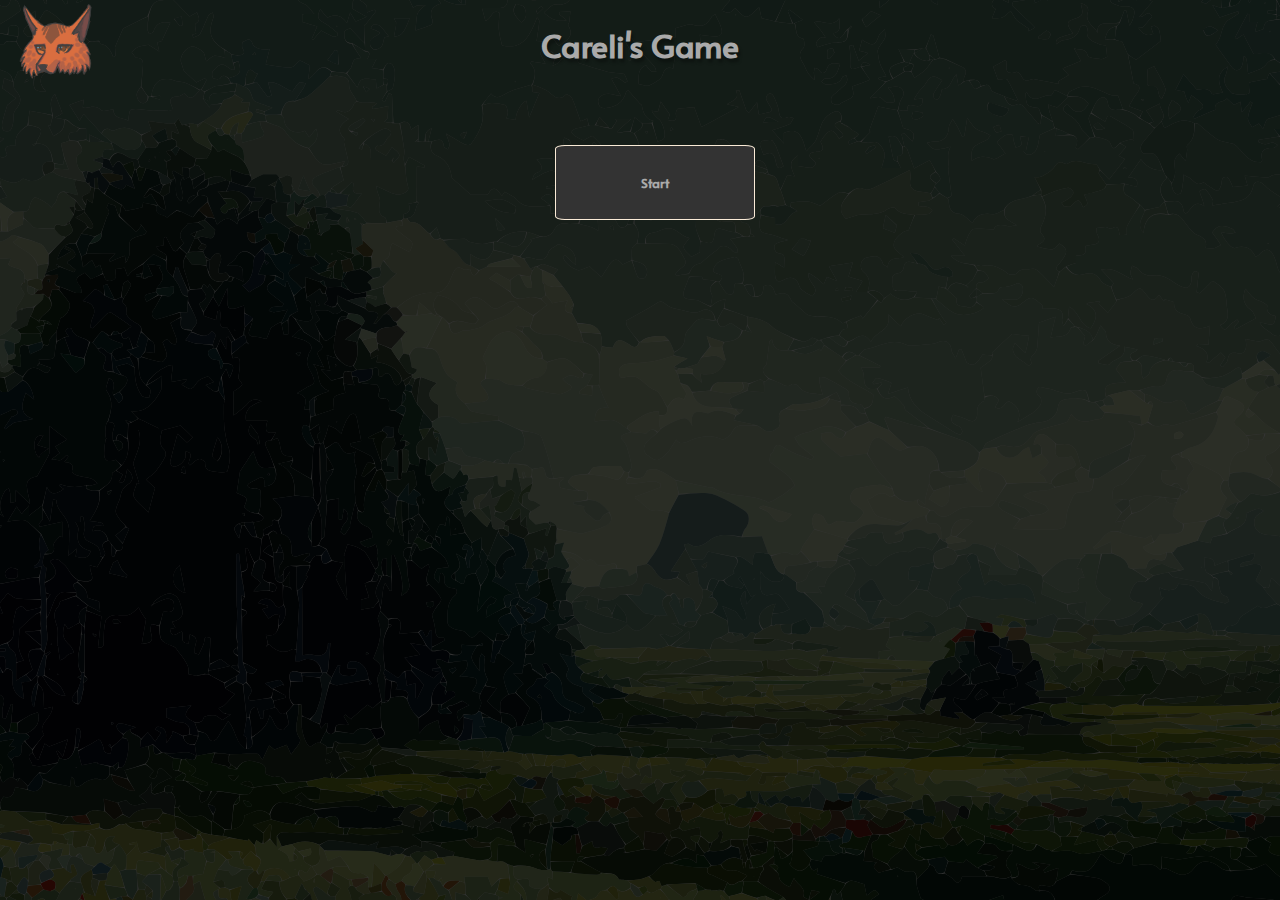
==== src/index.html @ 62eeed15 "Adding naturalist image and reducing fox logo size" ====
<!doctype html>

<html lang="fr">
<head>
    <meta charset="UTF-8">
    <title>NOM DU JEU</title>
    <link rel="stylesheet" href="styles/style.css">
    <link rel="shortcut icon" href="assets/favicon.png" type="image/x-icon">
    <script src="scripts/script.js"></script>
    <script src="scripts/game.js"></script>
    <script src="scripts/gameClasses.js"></script>
    <script src="data/cards.js"></script>
</head>

<body>
<header id="header"><img src="assets/favicon.png" alt="">
    <h1>Careli's Game</h1>
</header>

<div id="menu" class="exclusive">
    <button id="startGame"  class='start-btn'>Start</button>
</div>



<div id="game" class="exclusive">

    <div id="gameContext" style="display: none;">
        (Cliquez pour jouer)<br>
        Bienvenue dans **** <br>
        Vous avez 10 ans pour récupérer des données et réguler la population d'animaux de la région au travers de choix
        qui s'afficheront sous forme de carte à chaque tour. <br>
        Vous aurez accès aux opinions de chaque acteurs de la région et devez agir en fonction.
        De plus tous les 10 tours vous aurez accès à des "reports" qui vous permettront de voir l'évolution de la région.
        (taux de population + taux de foin).
    </div>

    <div class="gameContainer">

        <div class="actor hunter">
            <img src="assets/hunter.png" alt="Image d'un chasseur">
            <div class="progressbar"><div class="progress" id="hunterProgress"></div></div>
        </div>

        <div class="actor naturalist">
            <img src="assets/naturalist.png" alt="Image d'un chasseur">
            <div class="progressbar"><div class="progress" id="naturalistProgress"></div></div>
        </div>

        <div class="actor farmer">
            <img src="assets/farmer.png" alt="Image d'un chasseur">
            <div class="progressbar"><div class="progress" id="farmerProgress"></div></div>
        </div>

        <div class="actor researcher">
            <img src="assets/researcher.png" alt="Image d'un chasseur">
            <div class="progressbar"><div class="progress" id="researcherProgress"></div></div>
        </div>

        <div id="cardContainer"></div>
    </div>
    <div id="lastReportContent"></div>
</div>

</body>
</html>
---- src/styles/style.css ----
@import url('https://fonts.googleapis.com/css2?family=Alata&display=swap');
@import url('https://fonts.googleapis.com/css2?family=Indie+Flower&display=swap');

*, *::before, *::after {
    margin: 0;
    padding: 0;
    box-sizing: border-box;
    font-family: 'Alata', sans-serif;
}

:root {
    --dark-mode-transition-duration: .2s;
    --background-color: #333;
    --title-color: #AAA;
    --card-background-color: #333;
    --text-color: #AAA;
    --card-title-background-color: #666;
    --card-description-color: #AAA;
    --card-scale-transition-duration: .2s;
    --card-move-transition-duration: .3s;
    --progress-bar-transition-duration: .2s;
    --border-color: antiquewhite;
    --border-radius-default: 2rem;
    --report-display-transition-duration: 0s; /* Changed on first click in JS*/
    --report-background-color: #ffc89b;
}

body {
    background-color: var(--background-color);
    font-family: 'Roboto', sans-serif;
    overflow: hidden;
    height: 100vh;
}

header {
    height: 10vh;
    padding: 0 1%;
    display: flex;
    flex-direction: row;
    justify-content: space-between;
    align-items: center;
}

header h1{
    position: absolute;
    left: 50%;
    transform:translateX(-50%);
}

header img{
    height: 95%;
}

.nav-icon {
    height: 80%;
    width: 100px;
}

h1 {
    color: var(--title-color);
}

#game{
    height: 90vh;
}

.gameContainer {
    height: 100%;
    display: grid;
    grid-template-areas:
        "hunter card card naturalist"
        "farmer card card researcher";
    grid-template-columns: repeat(4, 1fr);
    grid-template-rows: repeat(2,1fr);
    justify-items: center;
    grid-row-gap: 10px;
    padding-top: 1%;
}

#cardContainer {
    display: flex;
    height: 75%;
    width: 100%;
    margin-top: 20px;
    justify-content: center;
    align-items: center;
    grid-area: card;
    transition: transform var(--card-move-transition-duration);
}

#cardContainer.clickedLeft {
    transform: translate(-50%, 200%) rotateZ(-90deg) rotateX(180deg) rotateY(180deg);
}

#cardContainer.clickedRight {
    transform: translate(50%, 200%) rotateZ(90deg) rotateX(180deg) rotateY(-180deg);
}

#cardContainer.clickedCenter {
    transform: translateY(200%) rotateX(180deg);
}

#cardContainer.startTransition {
    transform: translate(0, -200%)
}

.card {
    transition: scale var(--card-scale-transition-duration);
    background-color: var(--card-background-color);
    border-radius: var(--border-radius-default);
    overflow: hidden;
    display: grid;
    grid-template-areas:
        "image image"
        "image image"
        "desc desc"
        "choiceLeft choiceRight";
    grid-template-columns: repeat(2, 1fr);
    width: 75%;
    height: 100%;
    user-select: none;
    box-shadow: 0 0 50px #FFFA;
}

.card.event{
    grid-template-columns: repeat(1, 1fr);
    grid-template-areas:
        "image"
        "image"
        "desc"
        "next";
}

body{
    background-image: url("../assets/background_meadow_adobe_express.svg");
    background-blend-mode: multiply;
    background-repeat : no-repeat;
    background-size: 105%;
    background-position-x: 40%;
    background-position-y: 20%;
}


.card:hover {
    scale: 105%;
}

.card p {
    width: 100%;
    padding: 5%;
    color: var(--card-description-color);
    grid-area: desc;
}

.choice {
    align-self: center;
    text-align: center;
    height: 100%;
    width: 100%;
    color: var(--text-color);
    border-top: solid var(--border-color) 1px;
    cursor: pointer;
    padding: 10px;
}

#choiceLeft {
    border-right: solid var(--border-color) 1px;
    grid-area: choiceLeft;
}

#choiceRight {
    border-top: solid var(--border-color) 1px;
    border-left: solid var(--border-color) 1px;
    grid-area: choiceRight;
}

.cardImage {
    height: 100%;
    width: 100%;
    grid-area: image;
}

.card.hunter .cardImage {
    background-image: url("../assets/hunter.png");
    background-position: center;
    background-repeat: no-repeat;
    background-size: contain;
}

#options {
    height: 100%;
    display: flex;
    flex-direction: row;
    align-items: center;
    justify-content: center;
    gap: 1%;
}

#currentDate {
    color: var(--text-color);
    position: relative;
    right: 10px;
    display: inline-block;
}

#options button {
    height: 50px;
    width: 200px;
    cursor: pointer;
    outline: none;
    background-color: var(--card-background-color);
    color: var(--text-color);
    border-radius: 5%;
    border: solid var(--border-color) 1px;
}

#options #currentDate{
    text-align: center;
}

#gameContext {
    position: absolute;
    left: 50%;
    top: 50%;
    width: 90%;
    height: 90%;
    transform: translate(-50%, -50%);
    z-index: 10;
    background-color: #666666;
    font-size: larger;
    padding: 5%;
}


.actor.hunter {
    grid-area: hunter;
}

.actor.naturalist {
    grid-area: naturalist;
}

.actor.farmer {
    grid-area: farmer;
}

.actor.researcher {
    grid-area: researcher;
}


.progressbar {
    position: relative;
    border: solid var(--border-color) 1px;
    width: 10%;
    height: 300px;
    border-radius: var(--border-radius-default);
    background: transparent;
}

.progressbar .progress {
    content: '';
    position: absolute;
    bottom: 0;
    left: 0;
    width: 100%;
    background: #F00;
    box-shadow: 0 0 15px #F00;
    z-index: -1;
    transition: height var(--progress-bar-transition-duration);
    border-bottom-left-radius: var(--border-radius-default);
    border-bottom-right-radius: var(--border-radius-default);
}

.actor {
    display: flex;
    flex-direction: row;
    justify-content: space-around;
    width: 50%;
}

.actor img {
    width: 100%;
    height: 100%;
    object-fit: contain;
}

#currentDate {
    color: var(--text-color);
}

#lastReportContent {
    font-family: 'Indie Flower', cursive;
    font-size: 2rem;
    height: 50vh;
    width: 30%;
    position: absolute;
    top: 0;
    left: 50%;
    transform: translate(-50%, -100%);
    transition: transform .3s, left .3s, top .3s;
    cursor: pointer;
    border-radius: var(--border-radius-default);
    padding: 1%;
    background-color: var(--report-background-color);
}

#lastReportContent * {
    font-family: inherit;
}

#lastReportContent.active {
    top: 50%;
    left: 50%;
    transform: translate(-50%, -50%);
}

#lastReportContent .reportDate {
    font-size: 2.5rem;
    font-weight: bold;
}

/*
    h1
 */
h1{
    text-shadow: 2px 4px 3px rgba(0,0,0,0.3);
}

/* start */


.start-btn{
    text-align: center;
    display: inline-block;
    margin:5px;
    top: 50px;
    width: 200px;
    height: 75px;
    position: relative;
    left: 43%;
    font-weight: bold;
    padding: 10px 10px 10px 10px ;
    color: var(--title-color);
    cursor: pointer;
    outline: none;
    background-color: var(--card-background-color);
    border-radius: 5%;
    border: solid var(--border-color) 1px;

}
.start-btn:active {
    box-shadow: none;
    position: relative;
}

#menu{
    height: 200px;
}
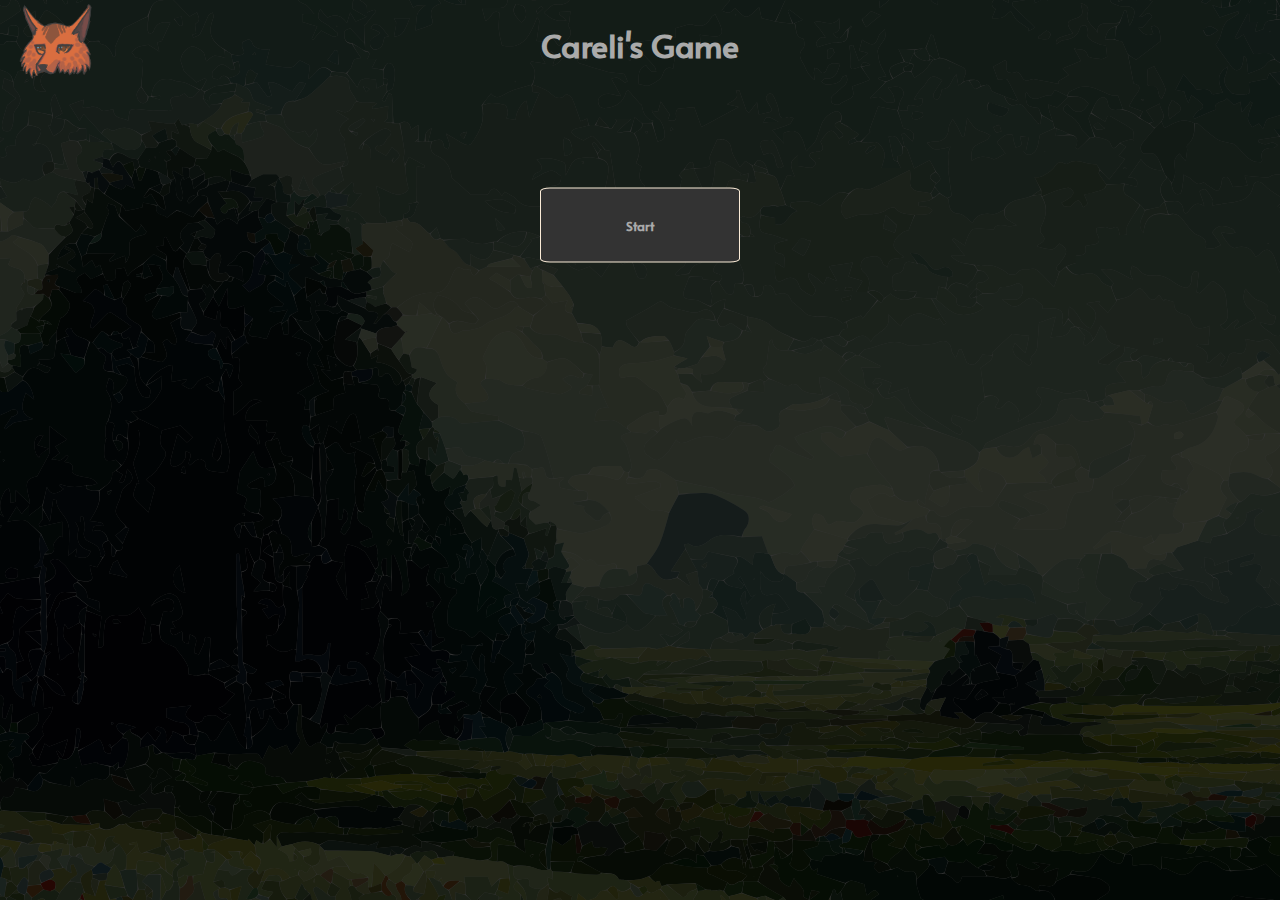
==== commit 3131d664: "Changing background image with CSS classes" ====
--- a/src/index.html
+++ b/src/index.html
@@ -13,14 +13,14 @@
 </head>
 
 <body>
-<header id="header"><img src="assets/favicon.png" alt="">
+<header id="header">
+    <img src="assets/favicon.png" alt="">
     <h1>Careli's Game</h1>
 </header>
 
 <div id="menu" class="exclusive">
-    <button id="startGame"  class='start-btn'>Start</button>
+    <button id="startGame" class='start-btn'>Start</button>
 </div>
-
 
 
 <div id="game" class="exclusive">
@@ -31,30 +31,39 @@
         Vous avez 10 ans pour récupérer des données et réguler la population d'animaux de la région au travers de choix
         qui s'afficheront sous forme de carte à chaque tour. <br>
         Vous aurez accès aux opinions de chaque acteurs de la région et devez agir en fonction.
-        De plus tous les 10 tours vous aurez accès à des "reports" qui vous permettront de voir l'évolution de la région.
+        De plus tous les 10 tours vous aurez accès à des "reports" qui vous permettront de voir l'évolution de la
+        région.
         (taux de population + taux de foin).
     </div>
 
     <div class="gameContainer">
 
         <div class="actor hunter">
-            <img src="assets/hunter.png" alt="Image d'un chasseur">
-            <div class="progressbar"><div class="progress" id="hunterProgress"></div></div>
+            <img src="assets/hunter.png" alt="Image d'un chasseur.">
+            <div class="progressbar">
+                <div class="progress" id="hunterProgress"></div>
+            </div>
         </div>
 
         <div class="actor naturalist">
-            <img src="assets/naturalist.png" alt="Image d'un chasseur">
-            <div class="progressbar"><div class="progress" id="naturalistProgress"></div></div>
+            <img src="assets/naturalist.png" alt="Image d'une naturaliste.">
+            <div class="progressbar">
+                <div class="progress" id="naturalistProgress"></div>
+            </div>
         </div>
 
         <div class="actor farmer">
-            <img src="assets/farmer.png" alt="Image d'un chasseur">
-            <div class="progressbar"><div class="progress" id="farmerProgress"></div></div>
+            <img src="assets/farmer.png" alt="Image d'une agricultrice.">
+            <div class="progressbar">
+                <div class="progress" id="farmerProgress"></div>
+            </div>
         </div>
 
         <div class="actor researcher">
-            <img src="assets/researcher.png" alt="Image d'un chasseur">
-            <div class="progressbar"><div class="progress" id="researcherProgress"></div></div>
+            <img src="assets/researcher.png" alt="Image d'une chercheuse.">
+            <div class="progressbar">
+                <div class="progress" id="researcherProgress"></div>
+            </div>
         </div>
 
         <div id="cardContainer"></div>
--- a/src/styles/style.css
+++ b/src/styles/style.css
@@ -9,7 +9,6 @@
 }
 
 :root {
-    --dark-mode-transition-duration: .2s;
     --background-color: #333;
     --title-color: #AAA;
     --card-background-color: #333;
@@ -41,13 +40,13 @@
     align-items: center;
 }
 
-header h1{
-    position: absolute;
-    left: 50%;
-    transform:translateX(-50%);
-}
-
-header img{
+header h1 {
+    position: absolute;
+    left: 50%;
+    transform: translateX(-50%);
+}
+
+header img {
     height: 95%;
 }
 
@@ -60,7 +59,7 @@
     color: var(--title-color);
 }
 
-#game{
+#game {
     height: 90vh;
 }
 
@@ -71,7 +70,7 @@
         "hunter card card naturalist"
         "farmer card card researcher";
     grid-template-columns: repeat(4, 1fr);
-    grid-template-rows: repeat(2,1fr);
+    grid-template-rows: repeat(2, 1fr);
     justify-items: center;
     grid-row-gap: 10px;
     padding-top: 1%;
@@ -122,7 +121,7 @@
     box-shadow: 0 0 50px #FFFA;
 }
 
-.card.event{
+.card.event {
     grid-template-columns: repeat(1, 1fr);
     grid-template-areas:
         "image"
@@ -131,13 +130,17 @@
         "next";
 }
 
-body{
+body {
     background-image: url("../assets/background_meadow_adobe_express.svg");
     background-blend-mode: multiply;
-    background-repeat : no-repeat;
+    background-repeat: no-repeat;
     background-size: 105%;
     background-position-x: 40%;
     background-position-y: 20%;
+}
+
+body.inGame{
+    background-image: url("../assets/image_background_2.png");
 }
 
 
@@ -214,7 +217,7 @@
     border: solid var(--border-color) 1px;
 }
 
-#options #currentDate{
+#options #currentDate {
     text-align: center;
 }
 
@@ -253,7 +256,7 @@
     position: relative;
     border: solid var(--border-color) 1px;
     width: 10%;
-    height: 300px;
+    height: 80%;
     border-radius: var(--border-radius-default);
     background: transparent;
 }
@@ -276,6 +279,7 @@
     display: flex;
     flex-direction: row;
     justify-content: space-around;
+    align-items: center;
     width: 50%;
 }
 
@@ -320,27 +324,20 @@
     font-weight: bold;
 }
 
-/*
-    h1
- */
-h1{
-    text-shadow: 2px 4px 3px rgba(0,0,0,0.3);
-}
 
 /* start */
 
 
-.start-btn{
+.start-btn {
+    position: absolute;
+    top: 25%;
+    left: 50%;
+    transform: translate(-50%, -50%);
     text-align: center;
-    display: inline-block;
-    margin:5px;
-    top: 50px;
     width: 200px;
     height: 75px;
-    position: relative;
-    left: 43%;
     font-weight: bold;
-    padding: 10px 10px 10px 10px ;
+    padding: 10px 10px 10px 10px;
     color: var(--title-color);
     cursor: pointer;
     outline: none;
@@ -349,11 +346,7 @@
     border: solid var(--border-color) 1px;
 
 }
-.start-btn:active {
-    box-shadow: none;
-    position: relative;
-}
-
-#menu{
+
+#menu {
     height: 200px;
 }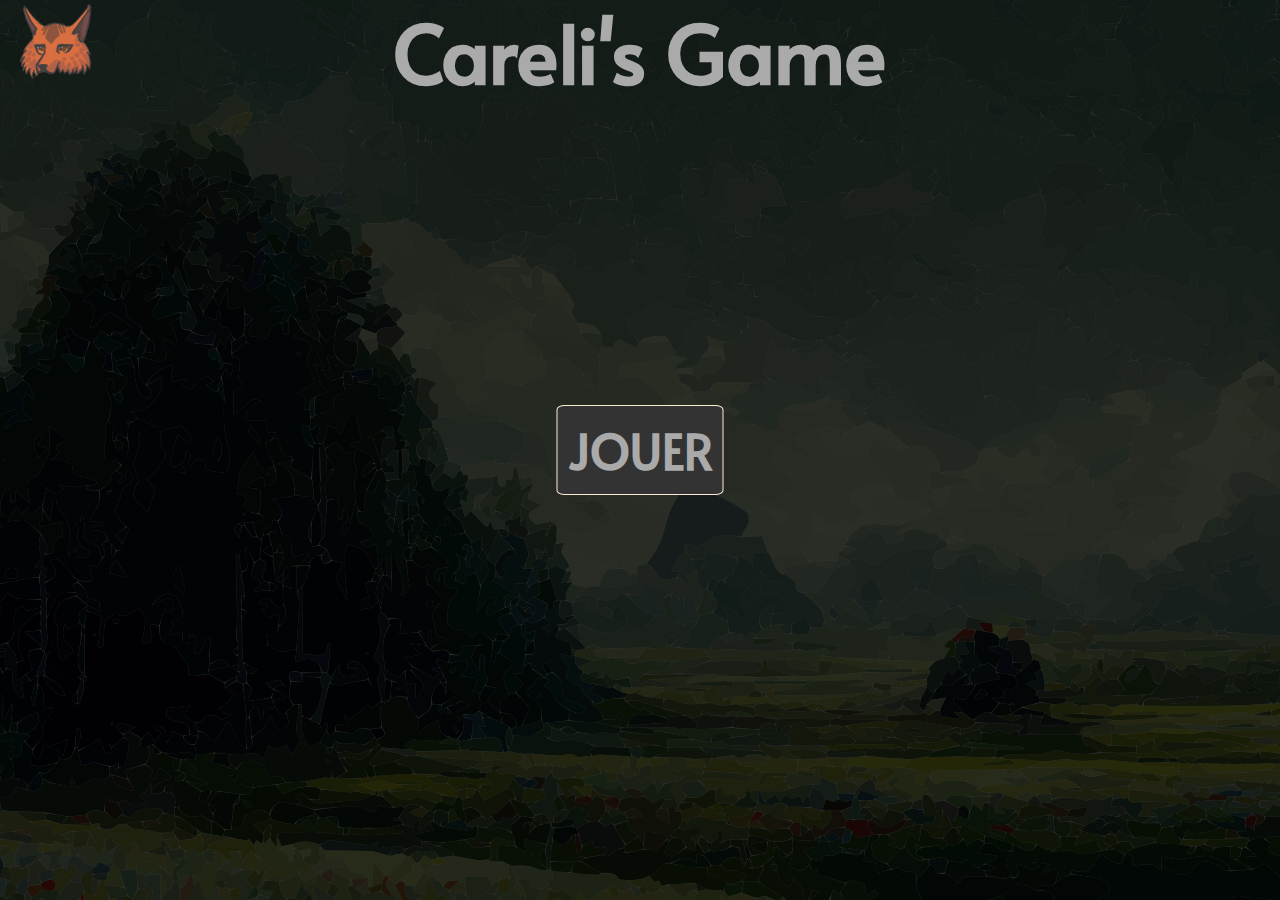
==== commit 3040715d: "Changing start button to "JOUER" and align cards text to left" ====
--- a/src/index.html
+++ b/src/index.html
@@ -3,38 +3,30 @@
 <html lang="fr">
 <head>
     <meta charset="UTF-8">
-    <title>NOM DU JEU</title>
+    <title>Careli's Game</title>
     <link rel="stylesheet" href="styles/style.css">
     <link rel="shortcut icon" href="assets/favicon.png" type="image/x-icon">
     <script src="scripts/script.js"></script>
     <script src="scripts/game.js"></script>
     <script src="scripts/gameClasses.js"></script>
     <script src="data/cards.js"></script>
+    <script src="data/texts.js"></script>
 </head>
 
 <body>
-<header id="header">
+<header>
     <img src="assets/favicon.png" alt="">
     <h1>Careli's Game</h1>
 </header>
 
 <div id="menu" class="exclusive">
-    <button id="startGame" class='start-btn'>Start</button>
+    <button id="startGame" class='start-btn'>JOUER</button>
 </div>
 
+<div id="gamePopup" style="display: none;"></div>
 
 <div id="game" class="exclusive">
 
-    <div id="gameContext" style="display: none;">
-        (Cliquez pour jouer)<br>
-        Bienvenue dans **** <br>
-        Vous avez 10 ans pour récupérer des données et réguler la population d'animaux de la région au travers de choix
-        qui s'afficheront sous forme de carte à chaque tour. <br>
-        Vous aurez accès aux opinions de chaque acteurs de la région et devez agir en fonction.
-        De plus tous les 10 tours vous aurez accès à des "reports" qui vous permettront de voir l'évolution de la
-        région.
-        (taux de population + taux de foin).
-    </div>
 
     <div class="gameContainer">
 
--- a/src/styles/style.css
+++ b/src/styles/style.css
@@ -21,11 +21,17 @@
     --border-color: antiquewhite;
     --border-radius-default: 2rem;
     --report-display-transition-duration: 0s; /* Changed on first click in JS*/
-    --report-background-color: #ffc89b;
+    --report-background-color: #ffe9bd;
+    --hunter-color: hsl(118 58% 39%);
+    --naturalist-color: hsl(281 39% 42%);
+    --researcher-color: hsl(204 64% 72%);
+    --farmer-color: hsl(355 61% 70%);
 }
 
 body {
     background-color: var(--background-color);
+    background-size: cover;
+    background-position: center;
     font-family: 'Roboto', sans-serif;
     overflow: hidden;
     height: 100vh;
@@ -44,6 +50,8 @@
     position: absolute;
     left: 50%;
     transform: translateX(-50%);
+    font-size: 5rem;
+    margin-top: 1%;
 }
 
 header img {
@@ -77,6 +85,8 @@
 }
 
 #cardContainer {
+    position: relative;
+    top: 5%;
     display: flex;
     height: 75%;
     width: 100%;
@@ -84,23 +94,27 @@
     justify-content: center;
     align-items: center;
     grid-area: card;
-    transition: transform var(--card-move-transition-duration);
+    transition: transform var(--card-move-transition-duration), top var(--card-move-transition-duration);
 }
 
 #cardContainer.clickedLeft {
-    transform: translate(-50%, 200%) rotateZ(-90deg) rotateX(180deg) rotateY(180deg);
+    transform: translate(-50%, 0%) rotateZ(-90deg) rotateX(180deg) rotateY(180deg);
+    top: 100vh;
 }
 
 #cardContainer.clickedRight {
-    transform: translate(50%, 200%) rotateZ(90deg) rotateX(180deg) rotateY(-180deg);
+    transform: translate(50%, 0%) rotateZ(90deg) rotateX(180deg) rotateY(-180deg);
+    top: 100vh;
 }
 
 #cardContainer.clickedCenter {
-    transform: translateY(200%) rotateX(180deg);
+    transform: rotateX(180deg);
+    top: 100vh;
+
 }
 
 #cardContainer.startTransition {
-    transform: translate(0, -200%)
+    top: -100vh;
 }
 
 .card {
@@ -119,6 +133,7 @@
     height: 100%;
     user-select: none;
     box-shadow: 0 0 50px #FFFA;
+    font-size: 1.5rem;
 }
 
 .card.event {
@@ -139,8 +154,8 @@
     background-position-y: 20%;
 }
 
-body.inGame{
-    background-image: url("../assets/image_background_2.png");
+body.inGame {
+    background-image: url("../assets/background_draw.jpg");
 }
 
 
@@ -153,6 +168,7 @@
     padding: 5%;
     color: var(--card-description-color);
     grid-area: desc;
+    text-align: left;
 }
 
 .choice {
@@ -164,6 +180,9 @@
     border-top: solid var(--border-color) 1px;
     cursor: pointer;
     padding: 10px;
+    display: flex;
+    align-items: center;
+    justify-content: center;
 }
 
 #choiceLeft {
@@ -181,22 +200,59 @@
     height: 100%;
     width: 100%;
     grid-area: image;
-}
-
-.card.hunter .cardImage {
-    background-image: url("../assets/hunter.png");
+    margin-top: 3%;
+}
+
+.card .cardImage {
     background-position: center;
     background-repeat: no-repeat;
     background-size: contain;
 }
 
+.cardResearcher .cardImage {
+    background-image: url("../assets/logo/scientifique.png");
+}
+
+.cardHunter .cardImage {
+    background-image: url("../assets/logo/chasseur.png");
+}
+
+.cardNaturalist .cardImage {
+    background-image: url("../assets/logo/naturaliste.png");
+}
+
+.cardFarmer .cardImage {
+    background-image: url("../assets/logo/agriculteur_2.png");
+}
+
+.cardBear .cardImage {
+    background-image: url("../assets/logo/piegeAOurs.png");
+}
+
+.cardHare .cardImage {
+    background-image: url("../assets/logo/lievre.png");
+}
+
+.cardVole .cardImage {
+    background-image: url("../assets/logo/rat.png");
+}
+
+.cardAssociation .cardImage {
+    background-image: url("../assets/logo/association.png");
+}
+
+.cardFox .cardImage{
+    background-image: url("../assets/logo/fox.png");
+}
+
 #options {
     height: 100%;
+    width: 30%;
     display: flex;
     flex-direction: row;
     align-items: center;
     justify-content: center;
-    gap: 1%;
+    gap: 10%;
 }
 
 #currentDate {
@@ -204,11 +260,12 @@
     position: relative;
     right: 10px;
     display: inline-block;
+    white-space: nowrap;
 }
 
 #options button {
-    height: 50px;
-    width: 200px;
+    height: 50%;
+    width: 100%;
     cursor: pointer;
     outline: none;
     background-color: var(--card-background-color);
@@ -221,17 +278,27 @@
     text-align: center;
 }
 
-#gameContext {
+#gamePopup {
     position: absolute;
     left: 50%;
     top: 50%;
-    width: 90%;
-    height: 90%;
+    width: 50%;
+    min-height: 50%;
+    font-size: 1.5rem;
     transform: translate(-50%, -50%);
     z-index: 10;
-    background-color: #666666;
-    font-size: larger;
-    padding: 5%;
+    background-color: var(--card-background-color);
+    padding: 2% 5%;
+    text-align: justify;
+    border-radius: 3%;
+    color: var(--text-color);
+    border: solid var(--border-color) 2px;
+}
+
+#gamePopup h2 {
+    color: darkred;
+    width: 100%;
+    text-align: center;
 }
 
 
@@ -275,6 +342,26 @@
     border-bottom-right-radius: var(--border-radius-default);
 }
 
+.actor.hunter .progress {
+    background: var(--hunter-color);
+    box-shadow: 0 0 15px var(--hunter-color);
+}
+
+.actor.farmer .progress {
+    background: var(--farmer-color);
+    box-shadow: 0 0 15px var(--farmer-color);
+}
+
+.actor.naturalist .progress {
+    background: var(--naturalist-color);
+    box-shadow: 0 0 15px var(--naturalist-color);
+}
+
+.actor.researcher .progress {
+    background: var(--researcher-color);
+    box-shadow: 0 0 15px var(--researcher-color);
+}
+
 .actor {
     display: flex;
     flex-direction: row;
@@ -287,6 +374,7 @@
     width: 100%;
     height: 100%;
     object-fit: contain;
+    filter: saturate(150%);
 }
 
 #currentDate {
@@ -296,17 +384,19 @@
 #lastReportContent {
     font-family: 'Indie Flower', cursive;
     font-size: 2rem;
-    height: 50vh;
+    min-height: 50vh;
     width: 30%;
     position: absolute;
-    top: 0;
+    top: -100vh;
     left: 50%;
-    transform: translate(-50%, -100%);
-    transition: transform .3s, left .3s, top .3s;
+    transform: translate(-50%, -50%);
+    transition: transform var(--report-display-transition-duration), left var(--report-display-transition-duration), top var(--report-display-transition-duration);
     cursor: pointer;
-    border-radius: var(--border-radius-default);
+    border-radius: 2%;
     padding: 1%;
     background-color: var(--report-background-color);
+    overflow: scroll;
+    color: #1d232d;
 }
 
 #lastReportContent * {
@@ -316,7 +406,6 @@
 #lastReportContent.active {
     top: 50%;
     left: 50%;
-    transform: translate(-50%, -50%);
 }
 
 #lastReportContent .reportDate {
@@ -330,12 +419,13 @@
 
 .start-btn {
     position: absolute;
-    top: 25%;
+    top: 50%;
     left: 50%;
     transform: translate(-50%, -50%);
     text-align: center;
-    width: 200px;
-    height: 75px;
+    /*width: 10%;*/
+    height: 10%;
+    font-size: 3rem;
     font-weight: bold;
     padding: 10px 10px 10px 10px;
     color: var(--title-color);
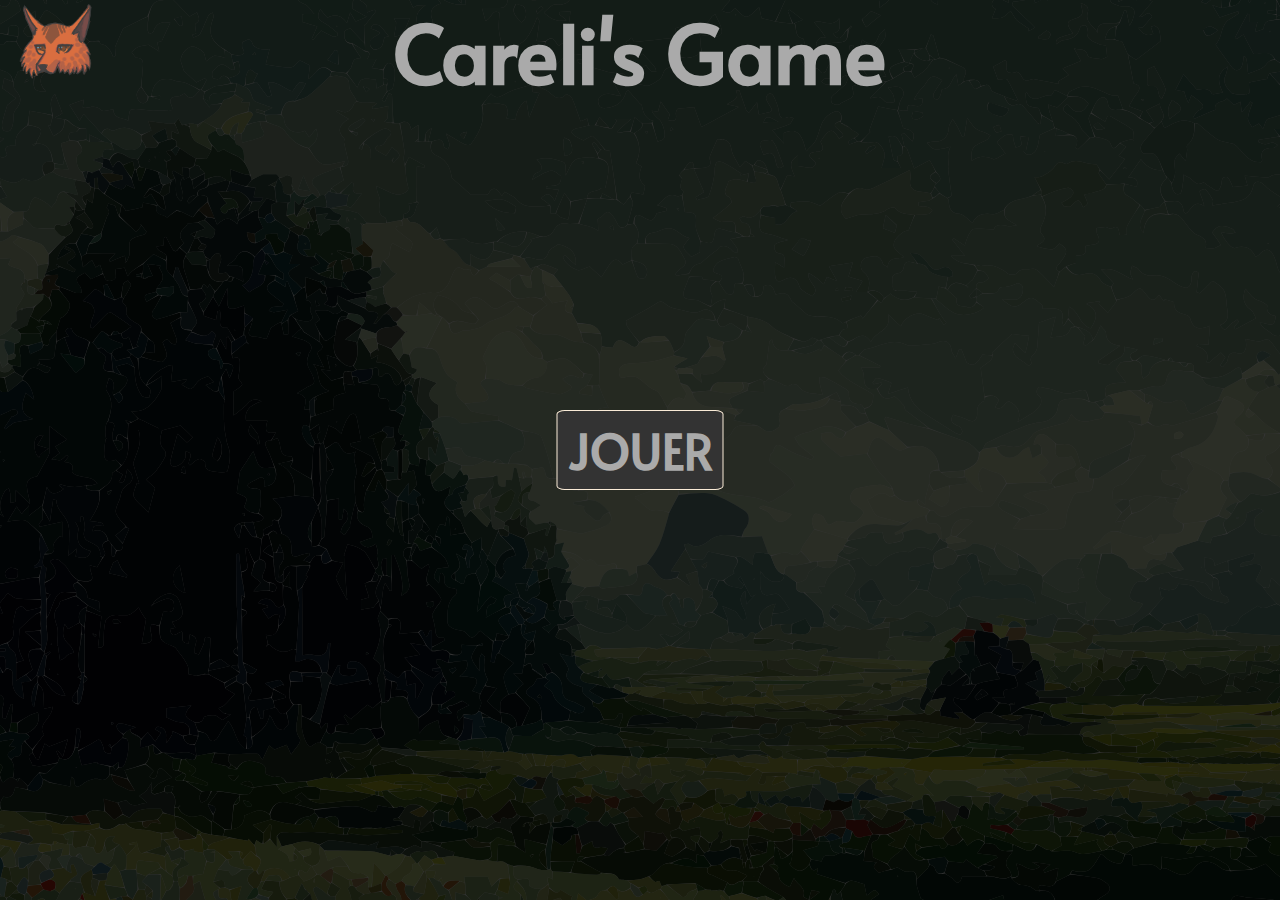
==== commit 06921bd3: "Centering start button" ====
--- a/src/index.html
+++ b/src/index.html
@@ -20,7 +20,7 @@
 </header>
 
 <div id="menu" class="exclusive">
-    <button id="startGame" class='start-btn'>JOUER</button>
+    <button id="startGame" class='start-btn'><span>JOUER</span></button>
 </div>
 
 <div id="gamePopup" style="display: none;"></div>
--- a/src/styles/style.css
+++ b/src/styles/style.css
@@ -424,19 +424,25 @@
     transform: translate(-50%, -50%);
     text-align: center;
     /*width: 10%;*/
-    height: 10%;
+    height: 5rem;
     font-size: 3rem;
     font-weight: bold;
-    padding: 10px 10px 10px 10px;
     color: var(--title-color);
     cursor: pointer;
     outline: none;
     background-color: var(--card-background-color);
     border-radius: 5%;
     border: solid var(--border-color) 1px;
-
+}
+.start-btn span{
+    padding: 10px;
+    height: 100%;
 }
 
 #menu {
     height: 200px;
+    position: absolute;
+    top: 50%;
+    left: 50%;
+    transform:translate(-50%,-50%);
 }